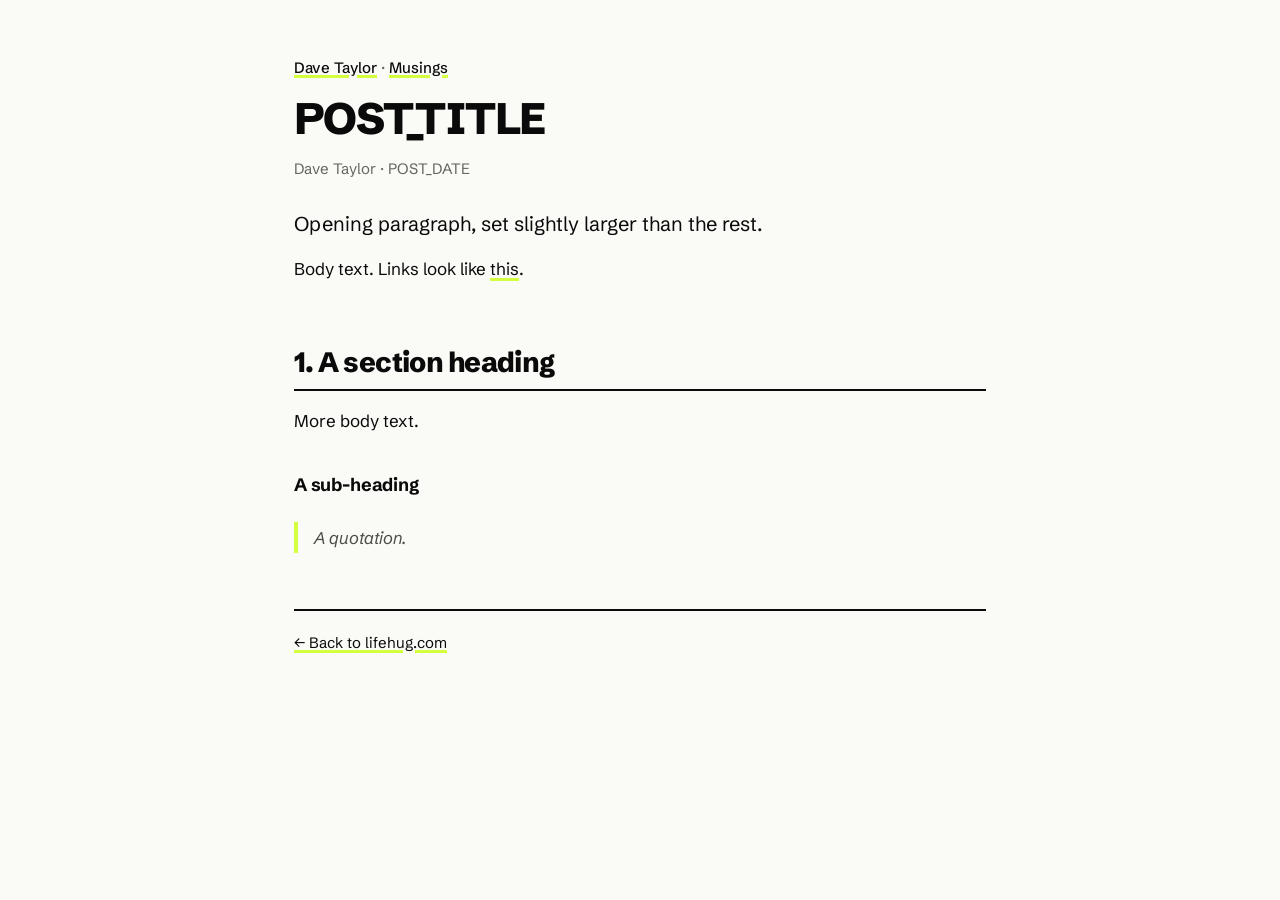
==== _template/index.html @ f4eb68d8 "Add shared post stylesheet, post template and site guide Move the Book of Mormon post's styles to as" ====
<!doctype html>
<html lang="en">
<head>
<meta charset="utf-8">
<meta name="viewport" content="width=device-width, initial-scale=1">
<!-- TEMPLATE: copy this folder to /<slug>/ and replace every POST_* placeholder. See CLAUDE.md. -->
<!-- TEMPLATE: delete the next line in a real post. It keeps this template out of search results. -->
<meta name="robots" content="noindex">
<title>POST_TITLE</title>
<meta name="description" content="POST_DESCRIPTION">
<meta name="author" content="Dave Taylor">
<meta property="og:title" content="POST_TITLE">
<meta property="og:description" content="POST_DESCRIPTION">
<meta property="og:image" content="https://lifehug.com/POST_SLUG/preview.png">
<meta property="og:type" content="article">
<meta name="twitter:card" content="summary_large_image">
<link rel="icon" href="data:image/svg+xml,<svg xmlns=%22http://www.w3.org/2000/svg%22 viewBox=%220 0 100 100%22><text y=%22.9em%22 font-size=%2290%22>🫂</text></svg>">
<link rel="preconnect" href="https://fonts.googleapis.com">
<link rel="preconnect" href="https://fonts.gstatic.com" crossorigin>
<link href="https://fonts.googleapis.com/css2?family=Schibsted+Grotesk:ital,wght@0,400;0,500;0,700;0,800;1,400&display=swap" rel="stylesheet">
<link rel="stylesheet" href="/assets/post.css">
<!-- Google tag. Required on every page; do not remove or change. -->
<script async src="https://www.googletagmanager.com/gtm.js?id=GTM-PW4VK99V"></script>
<script>
  window.dataLayer = window.dataLayer || [];
  function gtag(){dataLayer.push(arguments);}
  gtag('js', new Date());
</script>
</head>
<body>
<main>

<div class="kicker"><a href="../">Dave Taylor</a> &middot; <a href="../#musings">Musings</a></div>
<h1>POST_TITLE</h1>
<div class="byline">Dave Taylor &middot; POST_DATE</div>

<p class="lede">Opening paragraph, set slightly larger than the rest.</p>

<p>Body text. Links look like <a href="#">this</a>.</p>

<h2 id="section-one">1. A section heading</h2>

<p>More body text.</p>

<h3>A sub-heading</h3>

<blockquote>A quotation.</blockquote>

<!-- Optional components, all styled by /assets/post.css. Delete what the post does not use.

<div class="tiles">
  <div class="tile"><b>23,872</b><span>what the number counts</span></div>
  <div class="tile"><b>5</b><span>what the number counts</span></div>
</div>

<div class="note">An aside or caveat, in a grey box.</div>

<figure>
  <h4>Chart title</h4>
  <p class="sub">One line saying what the chart shows.</p>
  <div class="bar-row"><span class="lab">Label</span><span class="track"><i class="bar s1" style="width:60%"></i><span class="val" style="left:60%">60%</span></span></div>
  <div class="bar-row"><span class="lab">Label</span><span class="track"><i class="bar" style="width:35%"></i><span class="val" style="left:35%">35%</span></span></div>
  <figcaption>Source or method note.</figcaption>
</figure>

<div class="tablewrap"><table>
  <tr><th>Column</th><th class="num">Number</th></tr>
  <tr><td>Row</td><td class="num">1</td></tr>
</table></div>

-->

<hr>
<p class="back"><a href="../#musings">&larr; Back to lifehug.com</a></p>
</main>
</body>
</html>
---- assets/post.css ----
/* Shared stylesheet for long-form posts on lifehug.com (see CLAUDE.md). */
:root{
  color-scheme: light;
  --bg:#FAFAF6; --surface:#FFFFFF; --surface-2:#F1F1EA; --line:#E2E2DA;
  --text:#0A0A0A; --text-2:#4D4D47; --text-3:#66665F;
  --lime:#D4FF3F;
  --s1:#2563EB; --s2:#5E8C00; --s3:#A21CAF; --neutral:#B9B9AE; --accent-bg:#EEFBB4;
  --seq-lo:#D6E2FB; --seq-hi:#1D4FC4;
  --serif: "Schibsted Grotesk","Helvetica Neue",Helvetica,Arial,sans-serif;
  --sans: "Schibsted Grotesk","Helvetica Neue",Helvetica,Arial,sans-serif;
}
*{box-sizing:border-box}
html{-webkit-text-size-adjust:100%}
body{margin:0;background:var(--bg);color:var(--text);font-family:var(--serif);font-size:1.0625rem;line-height:1.6;-webkit-font-smoothing:antialiased}
main{max-width:740px;margin:0 auto;padding:3.5rem 1.5rem 6rem}
h1{font-weight:800;font-size:clamp(2rem,6vw,2.75rem);line-height:1.02;letter-spacing:-.035em;margin:0 0 1rem;text-wrap:balance}
h2{font-weight:800;font-size:1.75rem;line-height:1.1;letter-spacing:-.02em;margin:4rem 0 1rem;padding-bottom:.75rem;border-bottom:2px solid var(--text);text-wrap:balance}
h3{font-size:1.125rem;font-weight:700;letter-spacing:-.01em;margin:2.25rem 0 .5rem}
p{margin:0 0 1.1rem}
a{color:var(--text);text-decoration:underline;text-decoration-color:var(--lime);text-decoration-thickness:3px;text-underline-offset:.15em}
a:hover{background:var(--lime);color:#000;text-decoration:none}
a:focus-visible{outline:2px solid var(--text);outline-offset:3px}
.kicker,.byline,figcaption,.note,table,.tiles,.btn,.seg,.tip,.legend,.toc,.panel,.bar-row,.draft{font-family:var(--sans)}
.kicker{font-size:.9375rem;font-weight:500;color:var(--text-3);margin-bottom:1rem}
.byline{font-size:.9375rem;color:var(--text-3);margin-bottom:1.75rem}
.draft{font-size:.9375rem;border-top:1px solid var(--line);border-bottom:1px solid var(--line);padding:.85rem 0;color:var(--text-3);margin-bottom:2rem}
.lede{font-size:1.25rem;line-height:1.45;color:var(--text)}
blockquote{margin:1.4rem 0;padding:2px 0 2px 1rem;border-left:4px solid var(--lime);color:var(--text-2);font-style:italic}
.answer{background:var(--surface);border:1px solid var(--line);border-radius:4px;padding:1.25rem 1.4rem;margin:1.6rem 0}
.answer ol{margin:0;padding-left:1.4rem}
.answer li{margin-bottom:.6rem}
.answer li:last-child{margin-bottom:0}
.toc{font-size:.9375rem;columns:2;column-gap:28px;padding:0;margin:1.5rem 0 0;list-style:none}
.toc li{margin-bottom:.4rem;break-inside:avoid}
.toc a{color:var(--text-2);text-decoration-thickness:2px}
.tiles{display:grid;grid-template-columns:repeat(auto-fit,minmax(150px,1fr));gap:10px;margin:1.5rem 0}
.tile{background:var(--surface);border:1px solid var(--line);border-radius:4px;padding:.9rem .9rem .75rem}
.tile b{display:block;font-size:1.6rem;font-weight:800;line-height:1.05;letter-spacing:-.03em}
.tile span{display:block;font-size:.8125rem;color:var(--text-3);margin-top:.4rem;line-height:1.35}
figure{margin:1.75rem 0;background:var(--surface);border:1px solid var(--line);border-radius:4px;padding:1.1rem 1.1rem .9rem}
figure h4{font-family:var(--sans);font-size:1rem;font-weight:700;margin:0 0 .25rem}
figure .sub{font-family:var(--sans);font-size:.8125rem;color:var(--text-3);margin:0 0 .9rem}
figcaption{font-size:.8125rem;color:var(--text-3);margin-top:.75rem;line-height:1.45}
.bar-row{display:grid;grid-template-columns:minmax(120px,34%) 1fr;gap:10px;align-items:center;font-size:.85rem;margin:7px 0}
.bar-row .lab{color:var(--text-2);line-height:1.25}
.bar-row .track{position:relative;height:22px}
.bar{position:absolute;left:0;top:3px;height:16px;border-radius:0 4px 4px 0;background:var(--neutral);min-width:2px;cursor:default}
.bar.s1{background:var(--s1)} .bar.s2{background:var(--s2)}
.bar-row .val{position:absolute;top:1px;font-variant-numeric:tabular-nums;color:var(--text);font-weight:700;padding-left:7px;white-space:nowrap}
.legend{display:flex;gap:16px;flex-wrap:wrap;font-size:.8125rem;color:var(--text-2);margin:0 0 10px}
.legend i{display:inline-block;width:10px;height:10px;border-radius:2px;margin-right:6px;vertical-align:-1px}
.tablewrap{overflow-x:auto;margin:1.4rem 0}
table{border-collapse:collapse;width:100%;font-size:.875rem}
th,td{text-align:left;padding:8px 10px;border-bottom:1px solid var(--line);vertical-align:top}
th{font-weight:500;color:var(--text-3);font-size:.8125rem;border-bottom:2px solid var(--text)}
td.num,th.num{text-align:right;font-variant-numeric:tabular-nums;white-space:nowrap}
td.cell{text-align:center;font-variant-numeric:tabular-nums;border-radius:4px}
.btns{display:flex;flex-wrap:wrap;gap:8px;margin:0 0 14px}
.btn{font-size:.8125rem;border:1px solid var(--line);background:var(--surface);color:var(--text);padding:7px 11px;border-radius:4px;cursor:pointer}
.btn:hover{background:var(--lime);border-color:var(--lime);color:#000}
.btn[aria-pressed="true"]{background:var(--text);border-color:var(--text);color:#fff}
.seg{display:inline-flex;border:1px solid var(--line);border-radius:4px;overflow:hidden;margin:0 0 14px}
.seg button{font:inherit;font-size:.85rem;border:0;background:var(--surface);color:var(--text-2);padding:8px 16px;cursor:pointer}
.seg button+button{border-left:1px solid var(--line)}
.seg button:hover{background:var(--lime);color:#000}
.seg button[aria-pressed="true"]{background:var(--text);color:#fff}
.btn:focus-visible,.seg button:focus-visible{outline:2px solid var(--text);outline-offset:2px}
.pair{display:grid;grid-template-columns:1fr 1fr;gap:12px}
.pair>div{background:var(--surface-2);border-radius:4px;padding:12px 14px;font-size:.98rem;line-height:1.5}
.pair small{display:block;font-family:var(--sans);font-size:.8125rem;font-weight:500;color:var(--text-3);margin-bottom:6px}
mark{background:var(--lime);color:#000;padding:1px 3px;border-radius:2px}
.panel{display:grid;gap:10px}
.prow{display:grid;grid-template-columns:minmax(130px,36%) 1fr;gap:12px;font-size:.88rem;padding:10px 0;border-top:1px solid var(--line)}
.prow:first-child{border-top:0}
.prow .q{color:var(--text-2)}
.prow .a b{font-size:1.05rem}
.meter{height:10px;background:var(--surface-2);border-radius:5px;overflow:hidden;margin-top:7px}
.meter i{display:block;height:100%;background:var(--s1);border-radius:0 4px 4px 0;transition:width .25s}
.reading{font-family:var(--serif);font-size:1rem;background:var(--accent-bg);border-radius:4px;padding:12px 14px;margin-top:6px}
.tip{position:fixed;pointer-events:none;background:var(--text);color:var(--bg);font-size:.78rem;padding:6px 9px;border-radius:4px;max-width:260px;line-height:1.35;opacity:0;transition:opacity .1s;z-index:9}
.note{font-size:.875rem;color:var(--text-2);background:var(--surface-2);border-radius:4px;padding:12px 14px;margin:1.4rem 0;line-height:1.5}
svg text{font-family:var(--sans);fill:var(--text-2);font-size:12px}
.wrong li{margin-bottom:12px}
.src{font-family:var(--sans);font-size:.78rem;color:var(--text-3);margin:10px 0 0;line-height:1.6;overflow-wrap:anywhere}
.src a{color:var(--text-2);text-decoration-thickness:2px}
main>.src{margin:-8px 0 22px}
.rk{display:grid;grid-template-columns:22px minmax(0,42%) 1fr 54px;gap:10px;align-items:center;font-family:var(--sans);font-size:.84rem;padding:6px 0;border-top:1px solid var(--line)}
.rk:first-child{border-top:0}
.rk .n{color:var(--text-3);font-variant-numeric:tabular-nums;text-align:right}
.rk .nm{line-height:1.25}.rk .nm small{display:block;color:var(--text-3);font-size:.76rem}
.rk .track{position:relative;height:20px}
.rk .bar{top:3px;height:14px;transition:width .25s}
.rk .val{position:absolute;top:1px;padding-left:6px;font-variant-numeric:tabular-nums;color:var(--text-2);white-space:nowrap}
.rk .mr{text-align:right;font-variant-numeric:tabular-nums;color:var(--text-2)}
.tlwrap{overflow-x:auto}.tlwrap>div{min-width:600px}
.rkhead{color:var(--text-3);font-size:.72rem;border-top:0}
@media (max-width:560px){.rk{grid-template-columns:18px minmax(0,46%) 1fr 40px;gap:6px;font-size:.78rem}}
hr{border:0;border-top:2px solid var(--text);margin:3.5rem 0 0}
.back{font-size:.9375rem;margin:1.25rem 0 0}
@media (max-width:560px){
  main{padding-top:2rem} h1{font-size:1.85rem} h2{font-size:1.5rem} .lede{font-size:1.125rem} .toc{columns:1} .pair{grid-template-columns:1fr}
  .prow{grid-template-columns:1fr;gap:4px}
}
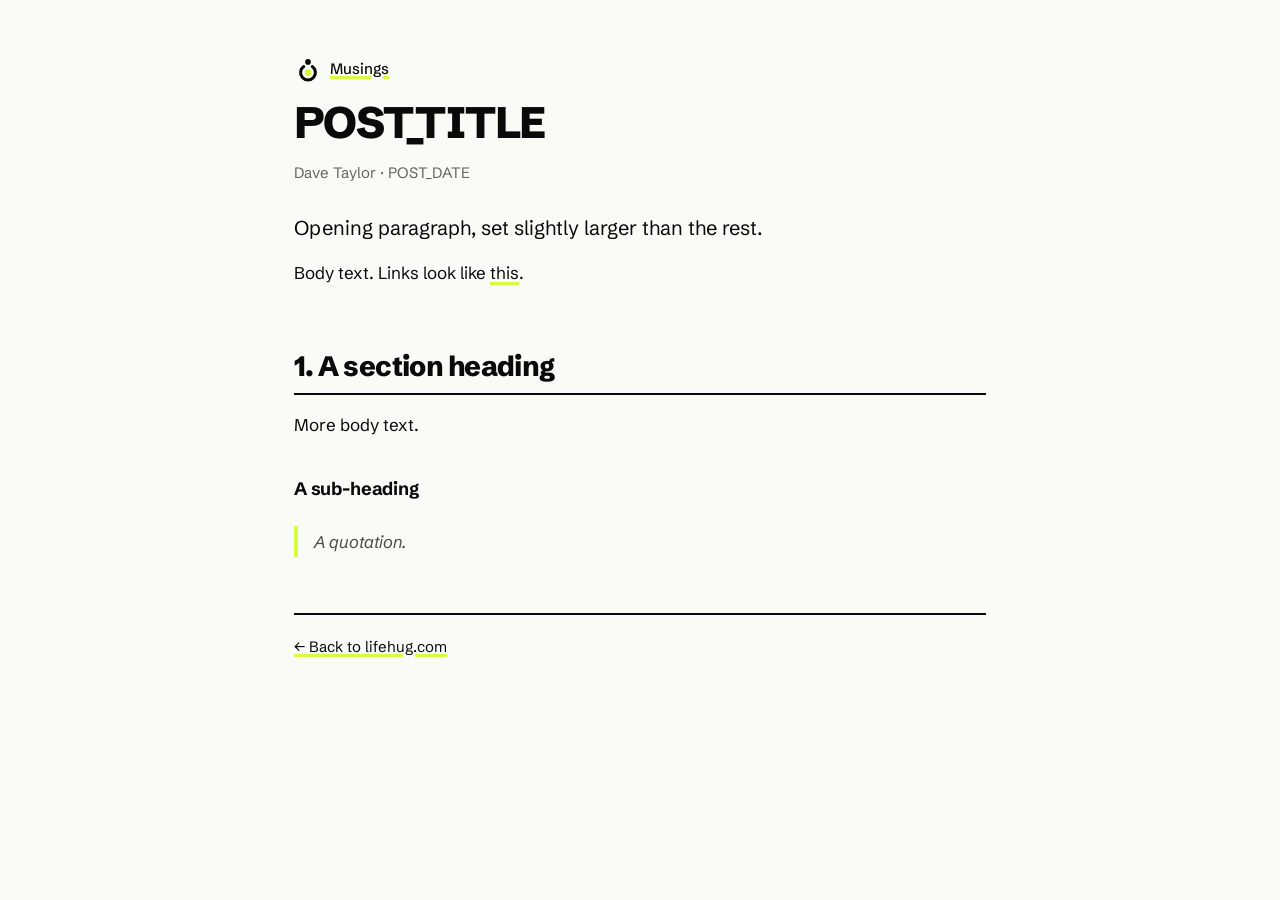
==== commit aad60bde: "Add Embrace icon as favicon, home-screen icon and post home button Replaces the emoji favicon on eve" ====
--- a/_template/index.html
+++ b/_template/index.html
@@ -14,7 +14,8 @@
 <meta property="og:image" content="https://lifehug.com/POST_SLUG/preview.png">
 <meta property="og:type" content="article">
 <meta name="twitter:card" content="summary_large_image">
-<link rel="icon" href="data:image/svg+xml,<svg xmlns=%22http://www.w3.org/2000/svg%22 viewBox=%220 0 100 100%22><text y=%22.9em%22 font-size=%2290%22>🫂</text></svg>">
+<link rel="icon" href="/assets/icon.svg" type="image/svg+xml">
+<link rel="apple-touch-icon" href="/assets/apple-touch-icon.png">
 <link rel="preconnect" href="https://fonts.googleapis.com">
 <link rel="preconnect" href="https://fonts.gstatic.com" crossorigin>
 <link href="https://fonts.googleapis.com/css2?family=Schibsted+Grotesk:ital,wght@0,400;0,500;0,700;0,800;1,400&display=swap" rel="stylesheet">
@@ -30,7 +31,7 @@
 <body>
 <main>
 
-<div class="kicker"><a href="../">Dave Taylor</a> &middot; <a href="../#musings">Musings</a></div>
+<div class="kicker"><a class="home" href="../" aria-label="Home"><img src="/assets/icon.svg" alt="" width="28" height="28"></a><a href="../#musings">Musings</a></div>
 <h1>POST_TITLE</h1>
 <div class="byline">Dave Taylor &middot; POST_DATE</div>
 
--- a/assets/post.css
+++ b/assets/post.css
@@ -22,6 +22,8 @@
 a:focus-visible{outline:2px solid var(--text);outline-offset:3px}
 .kicker,.byline,figcaption,.note,table,.tiles,.btn,.seg,.tip,.legend,.toc,.panel,.bar-row,.draft{font-family:var(--sans)}
 .kicker{font-size:.9375rem;font-weight:500;color:var(--text-3);margin-bottom:1rem}
+.kicker .home{display:inline-block;vertical-align:middle;margin-right:.5rem;border:0;background:none;text-decoration:none}
+.kicker .home img{display:block;width:1.75rem;height:1.75rem}
 .byline{font-size:.9375rem;color:var(--text-3);margin-bottom:1.75rem}
 .draft{font-size:.9375rem;border-top:1px solid var(--line);border-bottom:1px solid var(--line);padding:.85rem 0;color:var(--text-3);margin-bottom:2rem}
 .lede{font-size:1.25rem;line-height:1.45;color:var(--text)}
